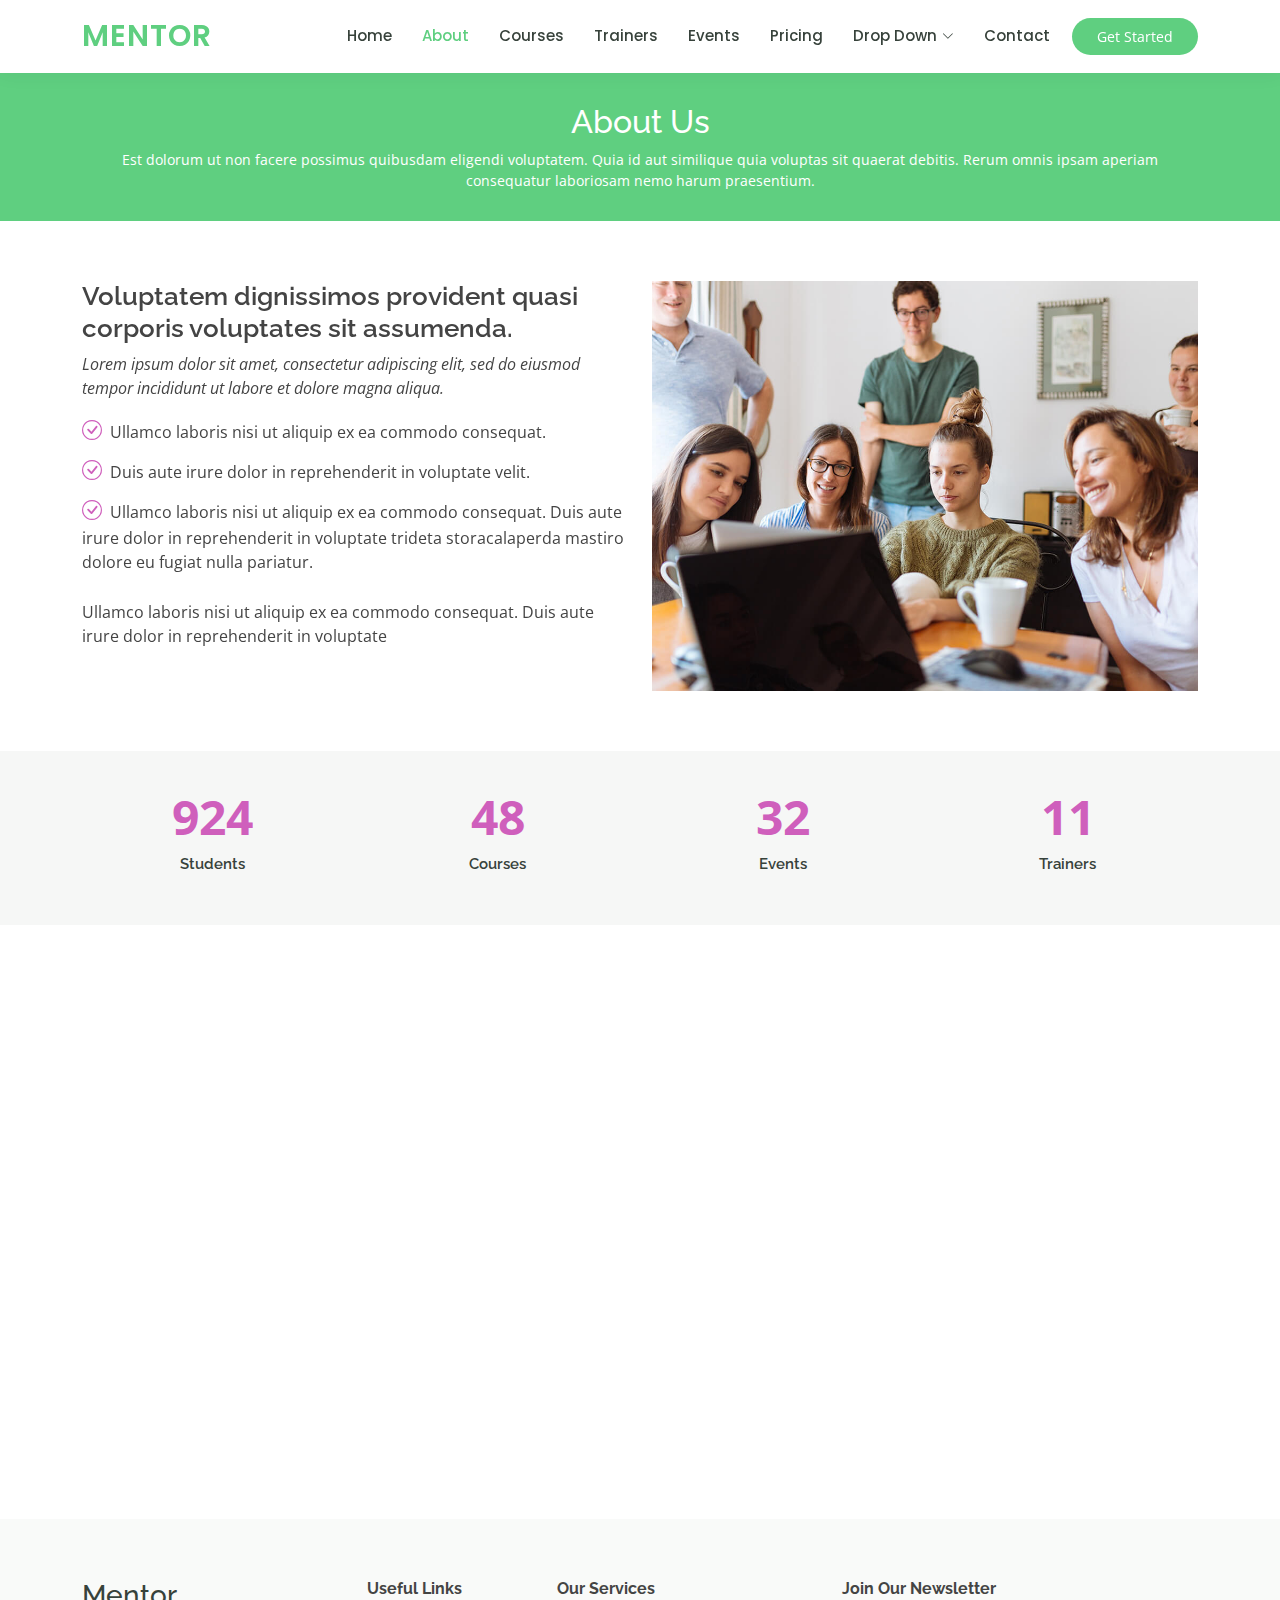
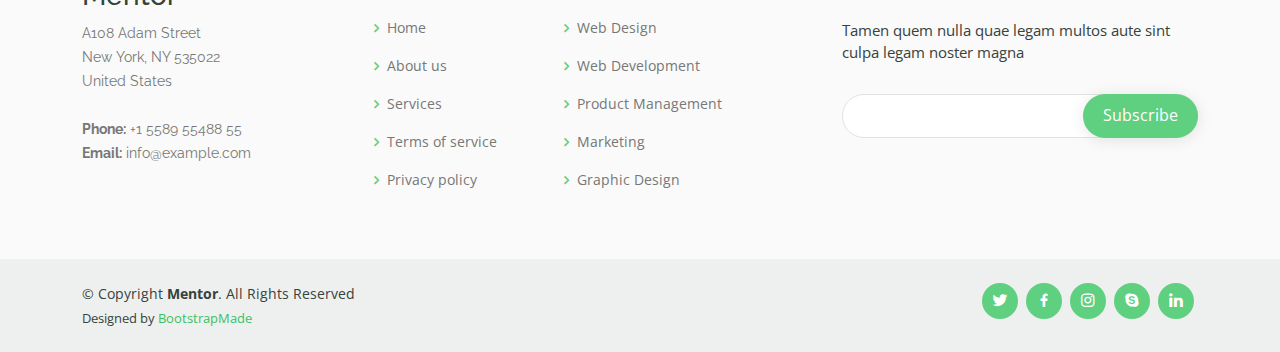
==== about.html @ 751b94c5 "fifth commit" ====
<!DOCTYPE html>
<html lang="en">

<head>
  <meta charset="utf-8">
  <meta content="width=device-width, initial-scale=1.0" name="viewport">

  <title>About - Mentor Bootstrap Template</title>
  <meta content="" name="description">
  <meta content="" name="keywords">

  <!-- Favicons -->
  <link href="assets/img/favicon.png" rel="icon">
  <link href="assets/img/apple-touch-icon.png" rel="apple-touch-icon">

  <!-- Google Fonts -->
  <link href="https://fonts.googleapis.com/css?family=Open+Sans:300,300i,400,400i,600,600i,700,700i|Raleway:300,300i,400,400i,500,500i,600,600i,700,700i|Poppins:300,300i,400,400i,500,500i,600,600i,700,700i" rel="stylesheet">

  <!-- Vendor CSS Files -->
  <link href="assets/vendor/animate.css/animate.min.css" rel="stylesheet">
  <link href="assets/vendor/aos/aos.css" rel="stylesheet">
  <link href="assets/vendor/bootstrap/css/bootstrap.min.css" rel="stylesheet">
  <link href="assets/vendor/bootstrap-icons/bootstrap-icons.css" rel="stylesheet">
  <link href="assets/vendor/boxicons/css/boxicons.min.css" rel="stylesheet">
  <link href="assets/vendor/remixicon/remixicon.css" rel="stylesheet">
  <link href="assets/vendor/swiper/swiper-bundle.min.css" rel="stylesheet">

  <!-- Template Main CSS File -->
  <link href="assets/css/style.css" rel="stylesheet">

  <!-- =======================================================
  * Template Name: Mentor - v4.7.0
  * Template URL: https://bootstrapmade.com/mentor-free-education-bootstrap-theme/
  * Author: BootstrapMade.com
  * License: https://bootstrapmade.com/license/
  ======================================================== -->
</head>

<body>

  <!-- ======= Header ======= -->
  <header id="header" class="fixed-top">
    <div class="container d-flex align-items-center">

      <h1 class="logo me-auto"><a href="index.html">Mentor</a></h1>
      <!-- Uncomment below if you prefer to use an image logo -->
      <!-- <a href="index.html" class="logo me-auto"><img src="assets/img/logo.png" alt="" class="img-fluid"></a>-->

      <nav id="navbar" class="navbar order-last order-lg-0">
        <ul>
          <li><a href="index.html">Home</a></li>
          <li><a class="active" href="about.html">About</a></li>
          <li><a href="courses.html">Courses</a></li>
          <li><a href="trainers.html">Trainers</a></li>
          <li><a href="events.html">Events</a></li>
          <li><a href="pricing.html">Pricing</a></li>

          <li class="dropdown"><a href="#"><span>Drop Down</span> <i class="bi bi-chevron-down"></i></a>
            <ul>
              <li><a href="#">Drop Down 1</a></li>
              <li class="dropdown"><a href="#"><span>Deep Drop Down</span> <i class="bi bi-chevron-right"></i></a>
                <ul>
                  <li><a href="#">Deep Drop Down 1</a></li>
                  <li><a href="#">Deep Drop Down 2</a></li>
                  <li><a href="#">Deep Drop Down 3</a></li>
                  <li><a href="#">Deep Drop Down 4</a></li>
                  <li><a href="#">Deep Drop Down 5</a></li>
                </ul>
              </li>
              <li><a href="#">Drop Down 2</a></li>
              <li><a href="#">Drop Down 3</a></li>
              <li><a href="#">Drop Down 4</a></li>
            </ul>
          </li>
          <li><a href="contact.html">Contact</a></li>
        </ul>
        <i class="bi bi-list mobile-nav-toggle"></i>
      </nav><!-- .navbar -->

      <a href="courses.html" class="get-started-btn">Get Started</a>

    </div>
  </header><!-- End Header -->

  <main id="main">
    <!-- ======= Breadcrumbs ======= -->
    <div class="breadcrumbs" data-aos="fade-in">
      <div class="container">
        <h2>About Us</h2>
        <p>Est dolorum ut non facere possimus quibusdam eligendi voluptatem. Quia id aut similique quia voluptas sit quaerat debitis. Rerum omnis ipsam aperiam consequatur laboriosam nemo harum praesentium. </p>
      </div>
    </div><!-- End Breadcrumbs -->

    <!-- ======= About Section ======= -->
    <section id="about" class="about">
      <div class="container" data-aos="fade-up">

        <div class="row">
          <div class="col-lg-6 order-1 order-lg-2" data-aos="fade-left" data-aos-delay="100">
            <img src="assets/img/about.jpg" class="img-fluid" alt="">
          </div>
          <div class="col-lg-6 pt-4 pt-lg-0 order-2 order-lg-1 content">
            <h3>Voluptatem dignissimos provident quasi corporis voluptates sit assumenda.</h3>
            <p class="fst-italic">
              Lorem ipsum dolor sit amet, consectetur adipiscing elit, sed do eiusmod tempor incididunt ut labore et dolore
              magna aliqua.
            </p>
            <ul>
              <li><i class="bi bi-check-circle"></i> Ullamco laboris nisi ut aliquip ex ea commodo consequat.</li>
              <li><i class="bi bi-check-circle"></i> Duis aute irure dolor in reprehenderit in voluptate velit.</li>
              <li><i class="bi bi-check-circle"></i> Ullamco laboris nisi ut aliquip ex ea commodo consequat. Duis aute irure dolor in reprehenderit in voluptate trideta storacalaperda mastiro dolore eu fugiat nulla pariatur.</li>
            </ul>
            <p>
              Ullamco laboris nisi ut aliquip ex ea commodo consequat. Duis aute irure dolor in reprehenderit in voluptate
            </p>

          </div>
        </div>

      </div>
    </section><!-- End About Section -->

    <!-- ======= Counts Section ======= -->
    <section id="counts" class="counts section-bg">
      <div class="container">

        <div class="row counters">

          <div class="col-lg-3 col-6 text-center">
            <span data-purecounter-start="0" data-purecounter-end="1232" data-purecounter-duration="1" class="purecounter"></span>
            <p>Students</p>
          </div>

          <div class="col-lg-3 col-6 text-center">
            <span data-purecounter-start="0" data-purecounter-end="64" data-purecounter-duration="1" class="purecounter"></span>
            <p>Courses</p>
          </div>

          <div class="col-lg-3 col-6 text-center">
            <span data-purecounter-start="0" data-purecounter-end="42" data-purecounter-duration="1" class="purecounter"></span>
            <p>Events</p>
          </div>

          <div class="col-lg-3 col-6 text-center">
            <span data-purecounter-start="0" data-purecounter-end="15" data-purecounter-duration="1" class="purecounter"></span>
            <p>Trainers</p>
          </div>

        </div>

      </div>
    </section><!-- End Counts Section -->

    <!-- ======= Testimonials Section ======= -->
    <section id="testimonials" class="testimonials">
      <div class="container" data-aos="fade-up">

        <div class="section-title">
          <h2>Testimonials</h2>
          <p>What are they saying</p>
        </div>

        <div class="testimonials-slider swiper" data-aos="fade-up" data-aos-delay="100">
          <div class="swiper-wrapper">

            <div class="swiper-slide">
              <div class="testimonial-wrap">
                <div class="testimonial-item">
                  <img src="assets/img/testimonials/testimonials-1.jpg" class="testimonial-img" alt="">
                  <h3>Saul Goodman</h3>
                  <h4>Ceo &amp; Founder</h4>
                  <p>
                    <i class="bx bxs-quote-alt-left quote-icon-left"></i>
                    Proin iaculis purus consequat sem cure digni ssim donec porttitora entum suscipit rhoncus. Accusantium quam, ultricies eget id, aliquam eget nibh et. Maecen aliquam, risus at semper.
                    <i class="bx bxs-quote-alt-right quote-icon-right"></i>
                  </p>
                </div>
              </div>
            </div><!-- End testimonial item -->

            <div class="swiper-slide">
              <div class="testimonial-wrap">
                <div class="testimonial-item">
                  <img src="assets/img/testimonials/testimonials-2.jpg" class="testimonial-img" alt="">
                  <h3>Sara Wilsson</h3>
                  <h4>Designer</h4>
                  <p>
                    <i class="bx bxs-quote-alt-left quote-icon-left"></i>
                    Export tempor illum tamen malis malis eram quae irure esse labore quem cillum quid cillum eram malis quorum velit fore eram velit sunt aliqua noster fugiat irure amet legam anim culpa.
                    <i class="bx bxs-quote-alt-right quote-icon-right"></i>
                  </p>
                </div>
              </div>
            </div><!-- End testimonial item -->

            <div class="swiper-slide">
              <div class="testimonial-wrap">
                <div class="testimonial-item">
                  <img src="assets/img/testimonials/testimonials-3.jpg" class="testimonial-img" alt="">
                  <h3>Jena Karlis</h3>
                  <h4>Store Owner</h4>
                  <p>
                    <i class="bx bxs-quote-alt-left quote-icon-left"></i>
                    Enim nisi quem export duis labore cillum quae magna enim sint quorum nulla quem veniam duis minim tempor labore quem eram duis noster aute amet eram fore quis sint minim.
                    <i class="bx bxs-quote-alt-right quote-icon-right"></i>
                  </p>
                </div>
              </div>
            </div><!-- End testimonial item -->

            <div class="swiper-slide">
              <div class="testimonial-wrap">
                <div class="testimonial-item">
                  <img src="assets/img/testimonials/testimonials-4.jpg" class="testimonial-img" alt="">
                  <h3>Matt Brandon</h3>
                  <h4>Freelancer</h4>
                  <p>
                    <i class="bx bxs-quote-alt-left quote-icon-left"></i>
                    Fugiat enim eram quae cillum dolore dolor amet nulla culpa multos export minim fugiat minim velit minim dolor enim duis veniam ipsum anim magna sunt elit fore quem dolore labore illum veniam.
                    <i class="bx bxs-quote-alt-right quote-icon-right"></i>
                  </p>
                </div>
              </div>
            </div><!-- End testimonial item -->

            <div class="swiper-slide">
              <div class="testimonial-wrap">
                <div class="testimonial-item">
                  <img src="assets/img/testimonials/testimonials-5.jpg" class="testimonial-img" alt="">
                  <h3>John Larson</h3>
                  <h4>Entrepreneur</h4>
                  <p>
                    <i class="bx bxs-quote-alt-left quote-icon-left"></i>
                    Quis quorum aliqua sint quem legam fore sunt eram irure aliqua veniam tempor noster veniam enim culpa labore duis sunt culpa nulla illum cillum fugiat legam esse veniam culpa fore nisi cillum quid.
                    <i class="bx bxs-quote-alt-right quote-icon-right"></i>
                  </p>
                </div>
              </div>
            </div><!-- End testimonial item -->

          </div>
          <div class="swiper-pagination"></div>
        </div>

      </div>
    </section><!-- End Testimonials Section -->

  </main><!-- End #main -->

  <!-- ======= Footer ======= -->
  <footer id="footer">

    <div class="footer-top">
      <div class="container">
        <div class="row">

          <div class="col-lg-3 col-md-6 footer-contact">
            <h3>Mentor</h3>
            <p>
              A108 Adam Street <br>
              New York, NY 535022<br>
              United States <br><br>
              <strong>Phone:</strong> +1 5589 55488 55<br>
              <strong>Email:</strong> info@example.com<br>
            </p>
          </div>

          <div class="col-lg-2 col-md-6 footer-links">
            <h4>Useful Links</h4>
            <ul>
              <li><i class="bx bx-chevron-right"></i> <a href="#">Home</a></li>
              <li><i class="bx bx-chevron-right"></i> <a href="#">About us</a></li>
              <li><i class="bx bx-chevron-right"></i> <a href="#">Services</a></li>
              <li><i class="bx bx-chevron-right"></i> <a href="#">Terms of service</a></li>
              <li><i class="bx bx-chevron-right"></i> <a href="#">Privacy policy</a></li>
            </ul>
          </div>

          <div class="col-lg-3 col-md-6 footer-links">
            <h4>Our Services</h4>
            <ul>
              <li><i class="bx bx-chevron-right"></i> <a href="#">Web Design</a></li>
              <li><i class="bx bx-chevron-right"></i> <a href="#">Web Development</a></li>
              <li><i class="bx bx-chevron-right"></i> <a href="#">Product Management</a></li>
              <li><i class="bx bx-chevron-right"></i> <a href="#">Marketing</a></li>
              <li><i class="bx bx-chevron-right"></i> <a href="#">Graphic Design</a></li>
            </ul>
          </div>

          <div class="col-lg-4 col-md-6 footer-newsletter">
            <h4>Join Our Newsletter</h4>
            <p>Tamen quem nulla quae legam multos aute sint culpa legam noster magna</p>
            <form action="" method="post">
              <input type="email" name="email"><input type="submit" value="Subscribe">
            </form>
          </div>

        </div>
      </div>
    </div>

    <div class="container d-md-flex py-4">

      <div class="me-md-auto text-center text-md-start">
        <div class="copyright">
          &copy; Copyright <strong><span>Mentor</span></strong>. All Rights Reserved
        </div>
        <div class="credits">
          <!-- All the links in the footer should remain intact. -->
          <!-- You can delete the links only if you purchased the pro version. -->
          <!-- Licensing information: https://bootstrapmade.com/license/ -->
          <!-- Purchase the pro version with working PHP/AJAX contact form: https://bootstrapmade.com/mentor-free-education-bootstrap-theme/ -->
          Designed by <a href="https://bootstrapmade.com/">BootstrapMade</a>
        </div>
      </div>
      <div class="social-links text-center text-md-right pt-3 pt-md-0">
        <a href="#" class="twitter"><i class="bx bxl-twitter"></i></a>
        <a href="#" class="facebook"><i class="bx bxl-facebook"></i></a>
        <a href="#" class="instagram"><i class="bx bxl-instagram"></i></a>
        <a href="#" class="google-plus"><i class="bx bxl-skype"></i></a>
        <a href="#" class="linkedin"><i class="bx bxl-linkedin"></i></a>
      </div>
    </div>
  </footer><!-- End Footer -->

  <div id="preloader"></div>
  <a href="#" class="back-to-top d-flex align-items-center justify-content-center"><i class="bi bi-arrow-up-short"></i></a>

  <!-- Vendor JS Files -->
  <script src="assets/vendor/purecounter/purecounter.js"></script>
  <script src="assets/vendor/aos/aos.js"></script>
  <script src="assets/vendor/bootstrap/js/bootstrap.bundle.min.js"></script>
  <script src="assets/vendor/swiper/swiper-bundle.min.js"></script>
  <script src="assets/vendor/php-email-form/validate.js"></script>

  <!-- Template Main JS File -->
  <script src="assets/js/main.js"></script>

</body>

</html>
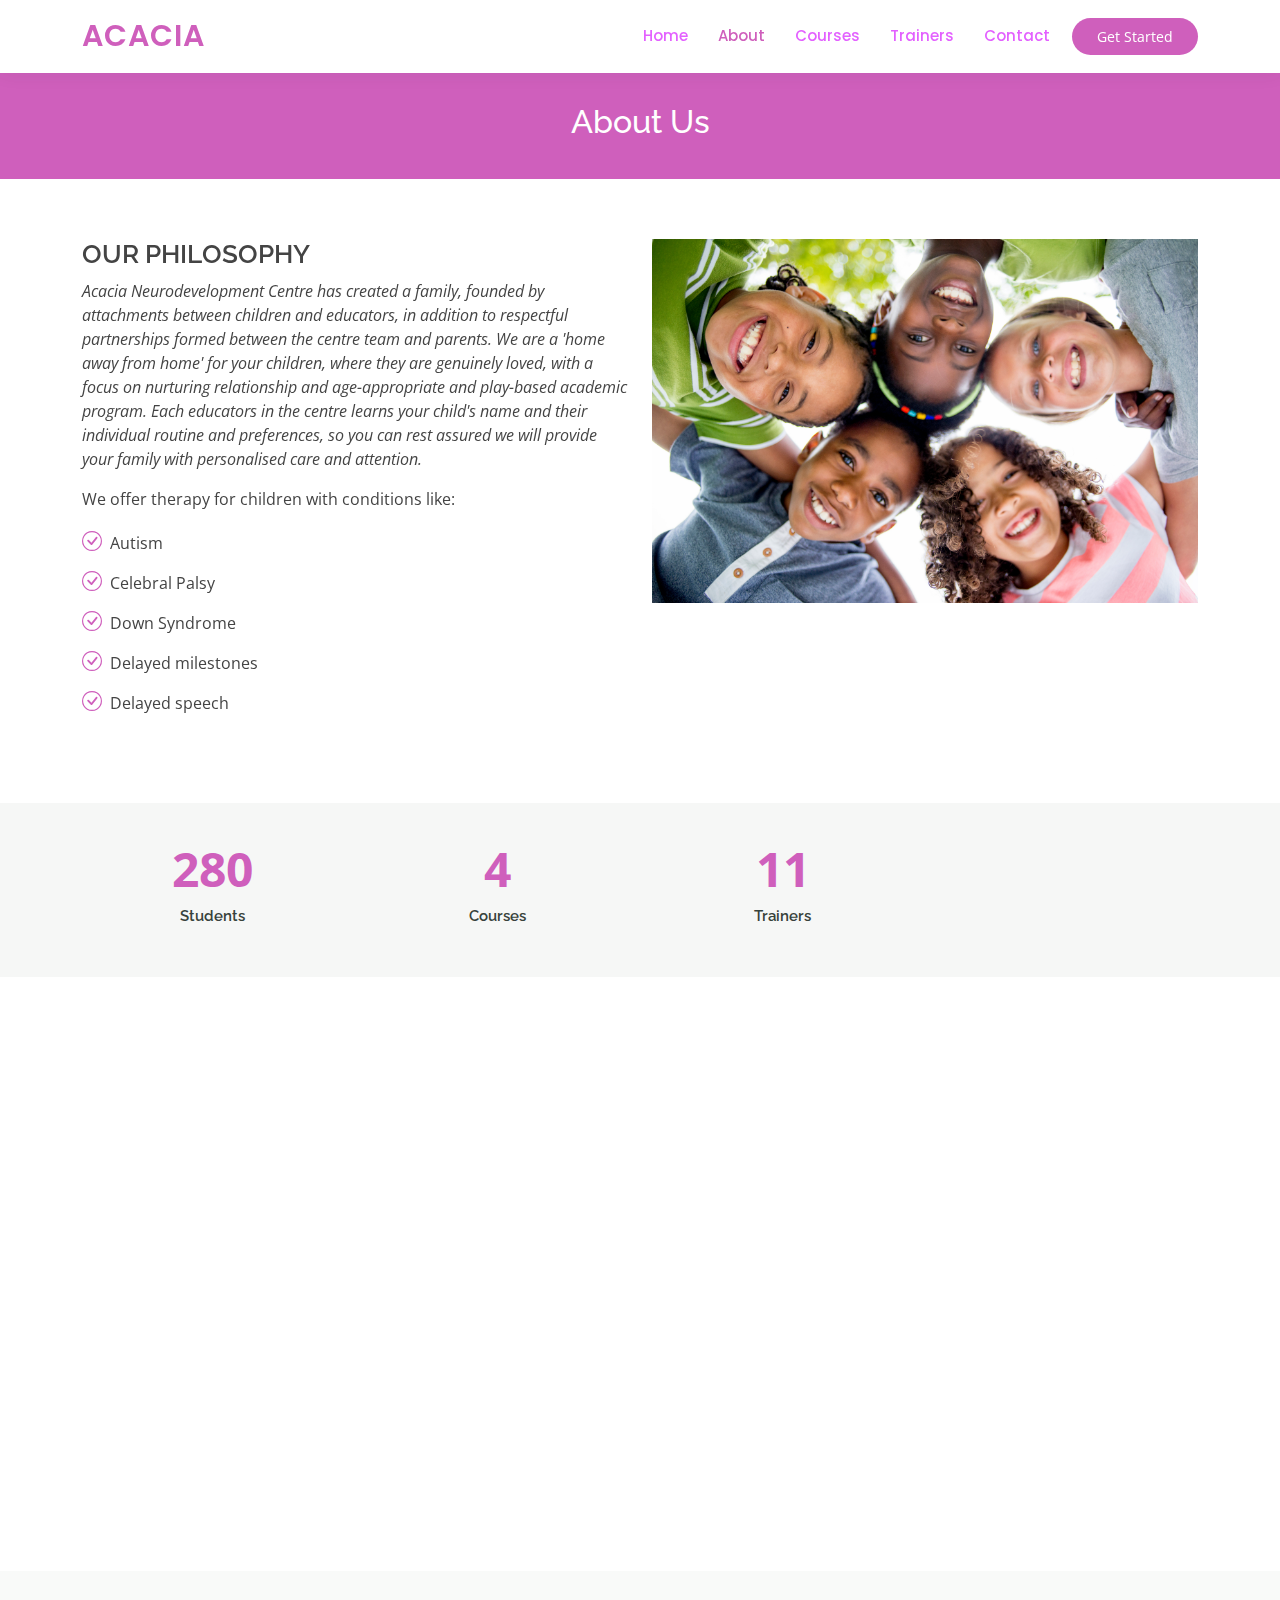
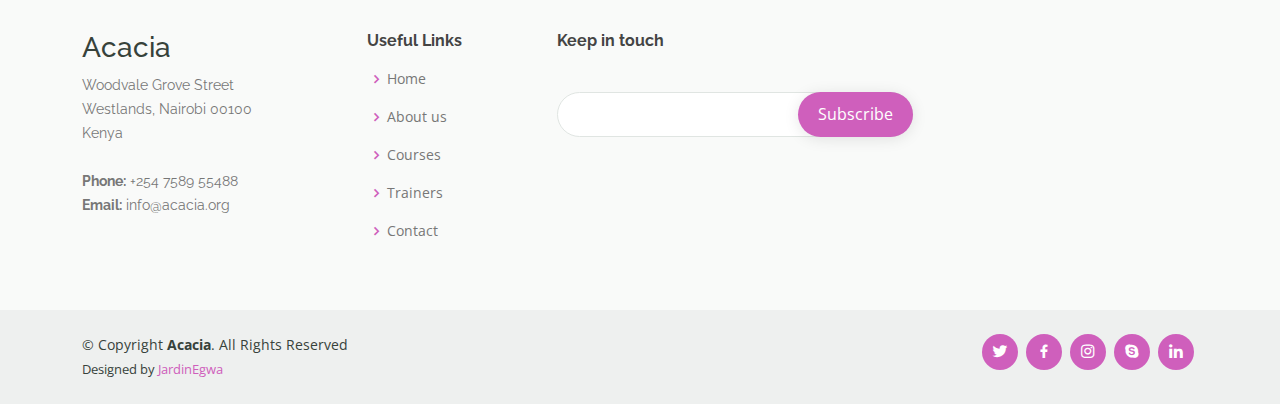
==== commit cadf6b0a: "review" ====
--- a/about.html
+++ b/about.html
@@ -10,8 +10,8 @@
   <meta content="" name="keywords">
 
   <!-- Favicons -->
-  <link href="assets/img/favicon.png" rel="icon">
-  <link href="assets/img/apple-touch-icon.png" rel="apple-touch-icon">
+  <link href="assets/img/neurodivergent.jpeg" rel="icon">
+  <link href="assets/img/Autism_spectrum_infinity_awareness_symbol.svg.png" rel="apple-touch-icon">
 
   <!-- Google Fonts -->
   <link href="https://fonts.googleapis.com/css?family=Open+Sans:300,300i,400,400i,600,600i,700,700i|Raleway:300,300i,400,400i,500,500i,600,600i,700,700i|Poppins:300,300i,400,400i,500,500i,600,600i,700,700i" rel="stylesheet">
@@ -42,7 +42,7 @@
   <header id="header" class="fixed-top">
     <div class="container d-flex align-items-center">
 
-      <h1 class="logo me-auto"><a href="index.html">Mentor</a></h1>
+      <h1 class="logo me-auto"><a href="index.html">Acacia</a></h1>
       <!-- Uncomment below if you prefer to use an image logo -->
       <!-- <a href="index.html" class="logo me-auto"><img src="assets/img/logo.png" alt="" class="img-fluid"></a>-->
 
@@ -52,26 +52,26 @@
           <li><a class="active" href="about.html">About</a></li>
           <li><a href="courses.html">Courses</a></li>
           <li><a href="trainers.html">Trainers</a></li>
-          <li><a href="events.html">Events</a></li>
-          <li><a href="pricing.html">Pricing</a></li>
-
-          <li class="dropdown"><a href="#"><span>Drop Down</span> <i class="bi bi-chevron-down"></i></a>
-            <ul>
-              <li><a href="#">Drop Down 1</a></li>
-              <li class="dropdown"><a href="#"><span>Deep Drop Down</span> <i class="bi bi-chevron-right"></i></a>
-                <ul>
-                  <li><a href="#">Deep Drop Down 1</a></li>
-                  <li><a href="#">Deep Drop Down 2</a></li>
-                  <li><a href="#">Deep Drop Down 3</a></li>
-                  <li><a href="#">Deep Drop Down 4</a></li>
-                  <li><a href="#">Deep Drop Down 5</a></li>
-                </ul>
-              </li>
-              <li><a href="#">Drop Down 2</a></li>
-              <li><a href="#">Drop Down 3</a></li>
-              <li><a href="#">Drop Down 4</a></li>
-            </ul>
-          </li>
+<!--          <li><a href="events.html">Events</a></li>-->
+<!--          <li><a href="pricing.html">Pricing</a></li>-->
+
+<!--          <li class="dropdown"><a href="#"><span>Drop Down</span> <i class="bi bi-chevron-down"></i></a>-->
+<!--            <ul>-->
+<!--              <li><a href="#">Drop Down 1</a></li>-->
+<!--              <li class="dropdown"><a href="#"><span>Deep Drop Down</span> <i class="bi bi-chevron-right"></i></a>-->
+<!--                <ul>-->
+<!--                  <li><a href="#">Deep Drop Down 1</a></li>-->
+<!--                  <li><a href="#">Deep Drop Down 2</a></li>-->
+<!--                  <li><a href="#">Deep Drop Down 3</a></li>-->
+<!--                  <li><a href="#">Deep Drop Down 4</a></li>-->
+<!--                  <li><a href="#">Deep Drop Down 5</a></li>-->
+<!--                </ul>-->
+<!--              </li>-->
+<!--              <li><a href="#">Drop Down 2</a></li>-->
+<!--              <li><a href="#">Drop Down 3</a></li>-->
+<!--              <li><a href="#">Drop Down 4</a></li>-->
+<!--            </ul>-->
+<!--          </li>-->
           <li><a href="contact.html">Contact</a></li>
         </ul>
         <i class="bi bi-list mobile-nav-toggle"></i>
@@ -87,7 +87,7 @@
     <div class="breadcrumbs" data-aos="fade-in">
       <div class="container">
         <h2>About Us</h2>
-        <p>Est dolorum ut non facere possimus quibusdam eligendi voluptatem. Quia id aut similique quia voluptas sit quaerat debitis. Rerum omnis ipsam aperiam consequatur laboriosam nemo harum praesentium. </p>
+
       </div>
     </div><!-- End Breadcrumbs -->
 
@@ -97,22 +97,22 @@
 
         <div class="row">
           <div class="col-lg-6 order-1 order-lg-2" data-aos="fade-left" data-aos-delay="100">
-            <img src="assets/img/about.jpg" class="img-fluid" alt="">
+            <img src="assets/img/smiling%20children.jpg" class="img-fluid" alt="">
           </div>
           <div class="col-lg-6 pt-4 pt-lg-0 order-2 order-lg-1 content">
-            <h3>Voluptatem dignissimos provident quasi corporis voluptates sit assumenda.</h3>
+            <h3>OUR PHILOSOPHY</h3>
             <p class="fst-italic">
-              Lorem ipsum dolor sit amet, consectetur adipiscing elit, sed do eiusmod tempor incididunt ut labore et dolore
-              magna aliqua.
+              Acacia Neurodevelopment Centre has created a family, founded by attachments between children and educators, in addition to respectful partnerships formed between the centre team and parents. We are a 'home away from home' for your children, where they are genuinely loved, with a focus on nurturing relationship and age-appropriate and play-based academic program. Each educators in the centre learns your child's name and their individual routine and preferences, so you can rest assured we will provide your family with personalised care and attention.
             </p>
+            <p>We offer therapy for children with conditions like:</p>
             <ul>
-              <li><i class="bi bi-check-circle"></i> Ullamco laboris nisi ut aliquip ex ea commodo consequat.</li>
-              <li><i class="bi bi-check-circle"></i> Duis aute irure dolor in reprehenderit in voluptate velit.</li>
-              <li><i class="bi bi-check-circle"></i> Ullamco laboris nisi ut aliquip ex ea commodo consequat. Duis aute irure dolor in reprehenderit in voluptate trideta storacalaperda mastiro dolore eu fugiat nulla pariatur.</li>
+              <li><i class="bi bi-check-circle"></i> Autism</li>
+              <li><i class="bi bi-check-circle"></i> Celebral Palsy</li>
+              <li><i class="bi bi-check-circle"></i> Down Syndrome</li>
+              <li><i class="bi bi-check-circle"></i> Delayed milestones</li>
+              <li><i class="bi bi-check-circle"></i> Delayed speech</li>
             </ul>
-            <p>
-              Ullamco laboris nisi ut aliquip ex ea commodo consequat. Duis aute irure dolor in reprehenderit in voluptate
-            </p>
+
 
           </div>
         </div>
@@ -127,19 +127,19 @@
         <div class="row counters">
 
           <div class="col-lg-3 col-6 text-center">
-            <span data-purecounter-start="0" data-purecounter-end="1232" data-purecounter-duration="1" class="purecounter"></span>
+            <span data-purecounter-start="0" data-purecounter-end="400" data-purecounter-duration="1" class="purecounter"></span>
             <p>Students</p>
           </div>
 
           <div class="col-lg-3 col-6 text-center">
-            <span data-purecounter-start="0" data-purecounter-end="64" data-purecounter-duration="1" class="purecounter"></span>
+            <span data-purecounter-start="0" data-purecounter-end="5" data-purecounter-duration="1" class="purecounter"></span>
             <p>Courses</p>
           </div>
 
-          <div class="col-lg-3 col-6 text-center">
-            <span data-purecounter-start="0" data-purecounter-end="42" data-purecounter-duration="1" class="purecounter"></span>
-            <p>Events</p>
-          </div>
+<!--          <div class="col-lg-3 col-6 text-center">-->
+<!--            <span data-purecounter-start="0" data-purecounter-end="42" data-purecounter-duration="1" class="purecounter"></span>-->
+<!--            <p>Events</p>-->
+<!--          </div>-->
 
           <div class="col-lg-3 col-6 text-center">
             <span data-purecounter-start="0" data-purecounter-end="15" data-purecounter-duration="1" class="purecounter"></span>
@@ -166,12 +166,12 @@
             <div class="swiper-slide">
               <div class="testimonial-wrap">
                 <div class="testimonial-item">
-                  <img src="assets/img/testimonials/testimonials-1.jpg" class="testimonial-img" alt="">
-                  <h3>Saul Goodman</h3>
+                  <img src="assets/img/testimonials/Ceo.jpeg" class="testimonial-img" alt="">
+                  <h3>Winnie Melania</h3>
                   <h4>Ceo &amp; Founder</h4>
                   <p>
                     <i class="bx bxs-quote-alt-left quote-icon-left"></i>
-                    Proin iaculis purus consequat sem cure digni ssim donec porttitora entum suscipit rhoncus. Accusantium quam, ultricies eget id, aliquam eget nibh et. Maecen aliquam, risus at semper.
+                   Acacia is the place to be.
                     <i class="bx bxs-quote-alt-right quote-icon-right"></i>
                   </p>
                 </div>
@@ -181,12 +181,12 @@
             <div class="swiper-slide">
               <div class="testimonial-wrap">
                 <div class="testimonial-item">
-                  <img src="assets/img/testimonials/testimonials-2.jpg" class="testimonial-img" alt="">
-                  <h3>Sara Wilsson</h3>
-                  <h4>Designer</h4>
+                  <img src="assets/img/testimonials/PARENT2.jpeg" class="testimonial-img" alt="">
+                  <h3>Douglas Kiptoo</h3>
+                  <h4>Parent</h4>
                   <p>
                     <i class="bx bxs-quote-alt-left quote-icon-left"></i>
-                    Export tempor illum tamen malis malis eram quae irure esse labore quem cillum quid cillum eram malis quorum velit fore eram velit sunt aliqua noster fugiat irure amet legam anim culpa.
+                    I have never seen a school this committed to children's welfare
                     <i class="bx bxs-quote-alt-right quote-icon-right"></i>
                   </p>
                 </div>
@@ -196,12 +196,12 @@
             <div class="swiper-slide">
               <div class="testimonial-wrap">
                 <div class="testimonial-item">
-                  <img src="assets/img/testimonials/testimonials-3.jpg" class="testimonial-img" alt="">
-                  <h3>Jena Karlis</h3>
-                  <h4>Store Owner</h4>
+                  <img src="assets/img/testimonials/Parent1.jpg" class="testimonial-img" alt="">
+                  <h3>Jane Njoki</h3>
+                  <h4>Parent</h4>
                   <p>
                     <i class="bx bxs-quote-alt-left quote-icon-left"></i>
-                    Enim nisi quem export duis labore cillum quae magna enim sint quorum nulla quem veniam duis minim tempor labore quem eram duis noster aute amet eram fore quis sint minim.
+                    My child has never been better!
                     <i class="bx bxs-quote-alt-right quote-icon-right"></i>
                   </p>
                 </div>
@@ -211,32 +211,32 @@
             <div class="swiper-slide">
               <div class="testimonial-wrap">
                 <div class="testimonial-item">
-                  <img src="assets/img/testimonials/testimonials-4.jpg" class="testimonial-img" alt="">
+                  <img src="assets/img/testimonials/PARENT3.jpg" class="testimonial-img" alt="">
                   <h3>Matt Brandon</h3>
-                  <h4>Freelancer</h4>
+                  <h4>Parent</h4>
                   <p>
                     <i class="bx bxs-quote-alt-left quote-icon-left"></i>
-                    Fugiat enim eram quae cillum dolore dolor amet nulla culpa multos export minim fugiat minim velit minim dolor enim duis veniam ipsum anim magna sunt elit fore quem dolore labore illum veniam.
+                    10/10
                     <i class="bx bxs-quote-alt-right quote-icon-right"></i>
                   </p>
                 </div>
               </div>
             </div><!-- End testimonial item -->
 
-            <div class="swiper-slide">
-              <div class="testimonial-wrap">
-                <div class="testimonial-item">
-                  <img src="assets/img/testimonials/testimonials-5.jpg" class="testimonial-img" alt="">
-                  <h3>John Larson</h3>
-                  <h4>Entrepreneur</h4>
-                  <p>
-                    <i class="bx bxs-quote-alt-left quote-icon-left"></i>
-                    Quis quorum aliqua sint quem legam fore sunt eram irure aliqua veniam tempor noster veniam enim culpa labore duis sunt culpa nulla illum cillum fugiat legam esse veniam culpa fore nisi cillum quid.
-                    <i class="bx bxs-quote-alt-right quote-icon-right"></i>
-                  </p>
-                </div>
-              </div>
-            </div><!-- End testimonial item -->
+<!--            <div class="swiper-slide">-->
+<!--              <div class="testimonial-wrap">-->
+<!--                <div class="testimonial-item">-->
+<!--                  <img src="assets/img/testimonials/testimonials-5.jpg" class="testimonial-img" alt="">-->
+<!--                  <h3>John Larson</h3>-->
+<!--                  <h4>Entrepreneur</h4>-->
+<!--                  <p>-->
+<!--                    <i class="bx bxs-quote-alt-left quote-icon-left"></i>-->
+<!--                    Quis quorum aliqua sint quem legam fore sunt eram irure aliqua veniam tempor noster veniam enim culpa labore duis sunt culpa nulla illum cillum fugiat legam esse veniam culpa fore nisi cillum quid.-->
+<!--                    <i class="bx bxs-quote-alt-right quote-icon-right"></i>-->
+<!--                  </p>-->
+<!--                </div>-->
+<!--              </div>-->
+<!--            </div>&lt;!&ndash; End testimonial item &ndash;&gt;-->
 
           </div>
           <div class="swiper-pagination"></div>
@@ -255,13 +255,13 @@
         <div class="row">
 
           <div class="col-lg-3 col-md-6 footer-contact">
-            <h3>Mentor</h3>
+            <h3>Acacia</h3>
             <p>
-              A108 Adam Street <br>
-              New York, NY 535022<br>
-              United States <br><br>
-              <strong>Phone:</strong> +1 5589 55488 55<br>
-              <strong>Email:</strong> info@example.com<br>
+              Woodvale Grove Street <br>
+              Westlands, Nairobi 00100<br>
+              Kenya <br><br>
+              <strong>Phone:</strong> +254 7589 55488<br>
+              <strong>Email:</strong> info@acacia.org<br>
             </p>
           </div>
 
@@ -270,26 +270,25 @@
             <ul>
               <li><i class="bx bx-chevron-right"></i> <a href="#">Home</a></li>
               <li><i class="bx bx-chevron-right"></i> <a href="#">About us</a></li>
-              <li><i class="bx bx-chevron-right"></i> <a href="#">Services</a></li>
-              <li><i class="bx bx-chevron-right"></i> <a href="#">Terms of service</a></li>
-              <li><i class="bx bx-chevron-right"></i> <a href="#">Privacy policy</a></li>
+              <li><i class="bx bx-chevron-right"></i> <a href="#">Courses</a></li>
+              <li><i class="bx bx-chevron-right"></i> <a href="#">Trainers</a></li>
+              <li><i class="bx bx-chevron-right"></i> <a href="#">Contact</a></li>
             </ul>
           </div>
 
-          <div class="col-lg-3 col-md-6 footer-links">
-            <h4>Our Services</h4>
-            <ul>
-              <li><i class="bx bx-chevron-right"></i> <a href="#">Web Design</a></li>
-              <li><i class="bx bx-chevron-right"></i> <a href="#">Web Development</a></li>
-              <li><i class="bx bx-chevron-right"></i> <a href="#">Product Management</a></li>
-              <li><i class="bx bx-chevron-right"></i> <a href="#">Marketing</a></li>
-              <li><i class="bx bx-chevron-right"></i> <a href="#">Graphic Design</a></li>
-            </ul>
-          </div>
+<!--          <div class="col-lg-3 col-md-6 footer-links">-->
+<!--            <h4>Our Services</h4>-->
+<!--            <ul>-->
+<!--              <li><i class="bx bx-chevron-right"></i> <a href="#">Web Design</a></li>-->
+<!--              <li><i class="bx bx-chevron-right"></i> <a href="#">Web Development</a></li>-->
+<!--              <li><i class="bx bx-chevron-right"></i> <a href="#">Product Management</a></li>-->
+<!--              <li><i class="bx bx-chevron-right"></i> <a href="#">Marketing</a></li>-->
+<!--              <li><i class="bx bx-chevron-right"></i> <a href="#">Graphic Design</a></li>-->
+<!--            </ul>-->
+<!--          </div>-->
 
           <div class="col-lg-4 col-md-6 footer-newsletter">
-            <h4>Join Our Newsletter</h4>
-            <p>Tamen quem nulla quae legam multos aute sint culpa legam noster magna</p>
+            <h4>Keep in touch</h4>
             <form action="" method="post">
               <input type="email" name="email"><input type="submit" value="Subscribe">
             </form>
@@ -303,14 +302,14 @@
 
       <div class="me-md-auto text-center text-md-start">
         <div class="copyright">
-          &copy; Copyright <strong><span>Mentor</span></strong>. All Rights Reserved
+          &copy; Copyright <strong><span>Acacia</span></strong>. All Rights Reserved
         </div>
         <div class="credits">
           <!-- All the links in the footer should remain intact. -->
           <!-- You can delete the links only if you purchased the pro version. -->
           <!-- Licensing information: https://bootstrapmade.com/license/ -->
           <!-- Purchase the pro version with working PHP/AJAX contact form: https://bootstrapmade.com/mentor-free-education-bootstrap-theme/ -->
-          Designed by <a href="https://bootstrapmade.com/">BootstrapMade</a>
+          Designed by <a href="https://bootstrapmade.com/">JardinEgwa</a>
         </div>
       </div>
       <div class="social-links text-center text-md-right pt-3 pt-md-0">
--- a/assets/css/style.css
+++ b/assets/css/style.css
@@ -14,12 +14,12 @@
 }
 
 a {
-  color: #5fcf80;
+  color: #cf5fbc;
   text-decoration: none;
 }
 
 a:hover {
-  color: #86db9f;
+  color: #e361ff;
   text-decoration: none;
 }
 
@@ -37,7 +37,7 @@
   right: 15px;
   bottom: 15px;
   z-index: 996;
-  background: #5fcf80;
+  background: #cf5fbc;
   width: 40px;
   height: 40px;
   border-radius: 50px;
@@ -49,7 +49,7 @@
   line-height: 0;
 }
 .back-to-top:hover {
-  background: #7ed899;
+  background: #e361ff;
   color: #fff;
 }
 .back-to-top.active {
@@ -76,7 +76,7 @@
   position: fixed;
   top: calc(50% - 30px);
   left: calc(50% - 30px);
-  border: 6px solid #5fcf80;
+  border: 6px solid #cf5fbc;
   border-top-color: #fff;
   border-bottom-color: #fff;
   border-radius: 50%;
@@ -132,7 +132,7 @@
   font-family: "Poppins", sans-serif;
 }
 #header .logo a {
-  color: #5fcf80;
+  color: #cf5fbc;
 }
 #header .logo img {
   max-height: 40px;
@@ -143,7 +143,7 @@
 */
 .get-started-btn {
   margin-left: 22px;
-  background: #5fcf80;
+  background: #cf5fbc;
   color: #fff;
   border-radius: 50px;
   padding: 8px 25px;
@@ -153,7 +153,7 @@
   display: inline-block;
 }
 .get-started-btn:hover {
-  background: #3ac162;
+  background: #cf5fbc;
   color: #fff;
 }
 @media (max-width: 768px) {
@@ -190,7 +190,7 @@
   font-family: "Poppins", sans-serif;
   font-size: 15px;
   font-weight: 500;
-  color: #37423b;
+  color: #e361ff;
   white-space: nowrap;
   transition: 0.3s;
 }
@@ -200,7 +200,7 @@
   margin-left: 5px;
 }
 .navbar a:hover, .navbar .active, .navbar .active:focus, .navbar li:hover > a {
-  color: #5fcf80;
+  color: #cf5fbc;
 }
 .navbar .dropdown ul {
   display: block;
@@ -230,7 +230,7 @@
   font-size: 12px;
 }
 .navbar .dropdown ul a:hover, .navbar .dropdown ul .active:hover, .navbar .dropdown ul li:hover > a {
-  color: #5fcf80;
+  color: #cf5fbc;
 }
 .navbar .dropdown:hover > ul {
   opacity: 1;
@@ -261,7 +261,7 @@
 * Mobile Navigation 
 */
 .mobile-nav-toggle {
-  color: #37423b;
+  color: #e361ff;
   font-size: 28px;
   cursor: pointer;
   display: none;
@@ -316,7 +316,7 @@
   color: #37423b;
 }
 .navbar-mobile a:hover, .navbar-mobile .active, .navbar-mobile li:hover > a {
-  color: #5fcf80;
+  color: #cf5fbc;
 }
 .navbar-mobile .getstarted, .navbar-mobile .getstarted:focus {
   margin: 15px;
@@ -342,7 +342,7 @@
   font-size: 12px;
 }
 .navbar-mobile .dropdown ul a:hover, .navbar-mobile .dropdown ul .active:hover, .navbar-mobile .dropdown ul li:hover > a {
-  color: #5fcf80;
+  color: #cf5fbc;
 }
 .navbar-mobile .dropdown > .dropdown-active {
   display: block;
@@ -354,7 +354,7 @@
 #hero {
   width: 100%;
   height: 80vh;
-  background: url("../img/blue sky.jpg") top center;
+  background: url("../img/Pink sky.jpg") top center;
   background-size: cover;
   position: relative;
 }
@@ -402,8 +402,8 @@
   color: #fff;
 }
 #hero .btn-get-started:hover {
-  background: #5fcf80;
-  border: 2px solid #5fcf80;
+  background: #cf5fbc;
+  border: 2px solid #cf5fbc;
 }
 @media (min-width: 1024px) {
   #hero {
@@ -455,7 +455,7 @@
   width: 120px;
   height: 1px;
   display: inline-block;
-  background: #9ae1af;
+  background: #cf5fbc;
   margin: 4px 10px;
 }
 .section-title p {
@@ -471,7 +471,7 @@
 .breadcrumbs {
   margin-top: 73px;
   text-align: center;
-  background: #5fcf80;
+  background: #cf5fbc;
   padding: 30px 0;
   color: #fff;
 }
@@ -637,10 +637,10 @@
   transition: 0.3s;
 }
 .features .icon-box:hover {
-  border-color: #5fcf80;
+  border-color: #cf5fbc;
 }
 .features .icon-box:hover h3 a {
-  color: #5fcf80;
+  color: #cf5fbc;
 }
 
 /*--------------------------------------------------------------
@@ -662,7 +662,7 @@
   transition: 0.3s;
 }
 .courses .course-content h3 a:hover {
-  color: #5fcf80;
+  color: #cf5fbc;
 }
 .courses .course-content p {
   font-size: 14px;
@@ -670,7 +670,7 @@
 }
 .courses .course-content h4 {
   font-size: 14px;
-  background: #5fcf80;
+  background: #cf5fbc;
   padding: 7px 14px;
   color: #fff;
   margin: 0;
@@ -693,11 +693,11 @@
   padding-left: 10px;
   font-weight: 600;
   font-size: 16px;
-  color: #5a6c60;
+  color: #e361ff;
 }
 .courses .trainer .trainer-rank {
   font-size: 18px;
-  color: #657a6d;
+  color: #e361ff;
 }
 
 /*--------------------------------------------------------------
@@ -735,11 +735,11 @@
   margin-top: 15px;
 }
 .trainers .member .social a {
-  color: #7e9486;
+  color: #e361ff;
   transition: 0.3s;
 }
 .trainers .member .social a:hover {
-  color: #5fcf80;
+  color: #cf5fbc;
 }
 .trainers .member .social i {
   font-size: 18px;
@@ -783,7 +783,7 @@
   margin: 0;
 }
 .testimonials .testimonial-item .quote-icon-left, .testimonials .testimonial-item .quote-icon-right {
-  color: #c1ecce;
+  color: #e361ff;
   font-size: 26px;
 }
 .testimonials .testimonial-item .quote-icon-left {
@@ -810,10 +810,10 @@
   height: 12px;
   background-color: #fff;
   opacity: 1;
-  border: 1px solid #5fcf80;
+  border: 1px solid #cf5fbc;
 }
 .testimonials .swiper-pagination .swiper-pagination-bullet-active {
-  background-color: #5fcf80;
+  background-color: #e361ff;
 }
 @media (max-width: 767px) {
   .testimonials .testimonial-wrap {
@@ -858,7 +858,7 @@
   display: block;
   width: 60px;
   height: 1px;
-  background: #5fcf80;
+  background: #cf5fbc;
   bottom: 0;
   left: 0;
 }
@@ -878,7 +878,7 @@
   font-weight: 600;
 }
 .course-details .course-info a {
-  color: #657a6d;
+  color: #cf5fbc;
 }
 
 /*--------------------------------------------------------------
@@ -902,11 +902,11 @@
   font-size: 15px;
 }
 .cource-details-tabs .nav-link:hover {
-  color: #5fcf80;
+  color: #cf5fbc;
 }
 .cource-details-tabs .nav-link.active {
-  color: #5fcf80;
-  border-color: #5fcf80;
+  color: #cf5fbc;
+  border-color: #cf5fbc;
 }
 .cource-details-tabs .tab-pane.active {
   -webkit-animation: fadeIn 0.5s ease-out;
@@ -919,7 +919,7 @@
   color: #37423b;
 }
 .cource-details-tabs .details p {
-  color: #777777;
+  color: #e361ff;
 }
 .cource-details-tabs .details p:last-child {
   margin-bottom: 0;
@@ -931,7 +931,7 @@
   }
   .cource-details-tabs .nav-link.active {
     color: #fff;
-    background: #5fcf80;
+    background: #cf5fbc;
   }
 }
 
@@ -1105,7 +1105,7 @@
 }
 .contact .info i {
   font-size: 20px;
-  color: #5fcf80;
+  color: #cf5fbc;
   float: left;
   width: 44px;
   height: 44px;
@@ -1121,19 +1121,19 @@
   font-size: 22px;
   font-weight: 600;
   margin-bottom: 5px;
-  color: #37423b;
+  color: #cf5fbc;
 }
 .contact .info p {
   padding: 0 0 0 60px;
   margin-bottom: 0;
   font-size: 14px;
-  color: #657a6d;
+  color: #cf5fbc;
 }
 .contact .info .email, .contact .info .phone {
   margin-top: 40px;
 }
 .contact .info .email:hover i, .contact .info .address:hover i, .contact .info .phone:hover i {
-  background: #5fcf80;
+  background: #cf5fbc;
   color: #fff;
 }
 .contact .php-email-form {
@@ -1146,7 +1146,7 @@
 .contact .php-email-form .error-message {
   display: none;
   color: #fff;
-  background: #ed3c0d;
+  background: #cf5fbc;
   text-align: left;
   padding: 15px;
   font-weight: 600;
@@ -1157,7 +1157,7 @@
 .contact .php-email-form .sent-message {
   display: none;
   color: #fff;
-  background: #18d26e;
+  background: #cf5fbc;
   text-align: center;
   padding: 15px;
   font-weight: 600;
@@ -1175,7 +1175,7 @@
   width: 24px;
   height: 24px;
   margin: 0 10px -6px 0;
-  border: 3px solid #18d26e;
+  border: 3px solid #cf5fbc;
   border-top-color: #eee;
   -webkit-animation: animate-loading 1s linear infinite;
   animation: animate-loading 1s linear infinite;
@@ -1186,7 +1186,7 @@
   font-size: 14px;
 }
 .contact .php-email-form input:focus, .contact .php-email-form textarea:focus {
-  border-color: #5fcf80;
+  border-color: #cf5fbc;
 }
 .contact .php-email-form input {
   height: 44px;
@@ -1195,7 +1195,7 @@
   padding: 10px 12px;
 }
 .contact .php-email-form button[type=submit] {
-  background: #5fcf80;
+  background: #cf5fbc;
   border: 0;
   padding: 10px 35px;
   color: #fff;
@@ -1203,7 +1203,7 @@
   border-radius: 50px;
 }
 .contact .php-email-form button[type=submit]:hover {
-  background: #3ac162;
+  background: #cf5fbc;
 }
 @-webkit-keyframes animate-loading {
   0% {
@@ -1268,7 +1268,7 @@
 }
 #footer .footer-top .footer-links ul i {
   padding-right: 2px;
-  color: #5fcf80;
+  color: #cf5fbc;
   font-size: 18px;
   line-height: 1;
 }
@@ -1288,7 +1288,7 @@
 }
 #footer .footer-top .footer-links ul a:hover {
   text-decoration: none;
-  color: #5fcf80;
+  color: #cf5fbc;
 }
 #footer .footer-newsletter {
   font-size: 15px;
@@ -1323,30 +1323,30 @@
   background: none;
   font-size: 16px;
   padding: 0 20px 2px 20px;
-  background: #5fcf80;
+  background: #cf5fbc;
   color: #fff;
   transition: 0.3s;
   border-radius: 50px;
   box-shadow: 0px 2px 15px rgba(0, 0, 0, 0.1);
 }
 #footer .footer-newsletter form input[type=submit]:hover {
-  background: #3ac162;
+  background: #cf5fbc;
 }
 #footer .credits {
   padding-top: 5px;
   font-size: 13px;
 }
 #footer .credits a {
-  color: #3ac162;
+  color: #cf5fbc;
   transition: 0.3s;
 }
 #footer .credits a:hover {
-  color: #5fcf80;
+  color: #cf5fbc;
 }
 #footer .social-links a {
   font-size: 18px;
   display: inline-block;
-  background: #5fcf80;
+  background: #cf5fbc;
   color: #fff;
   line-height: 1;
   padding: 8px 0;
@@ -1358,7 +1358,7 @@
   transition: 0.3s;
 }
 #footer .social-links a:hover {
-  background: #3ac162;
+  background: #cf5fbc;
   color: #fff;
   text-decoration: none;
 }